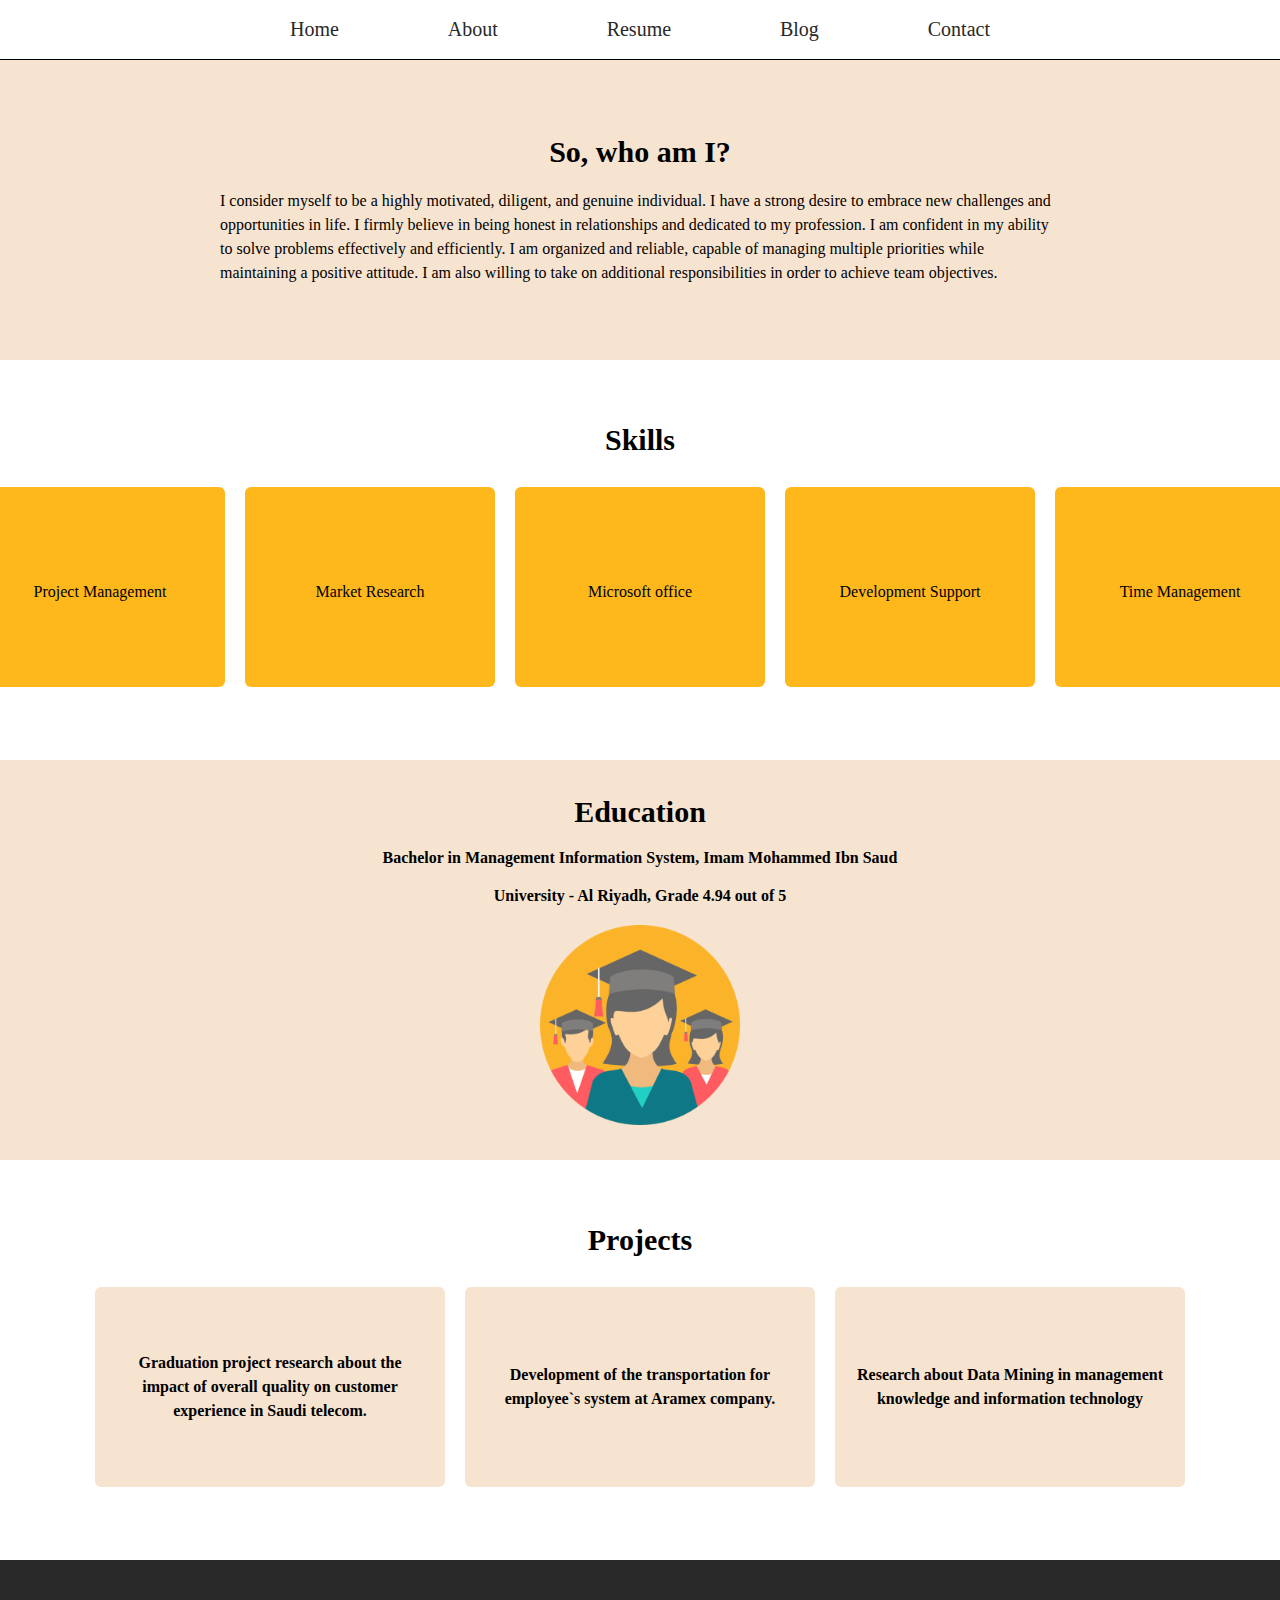
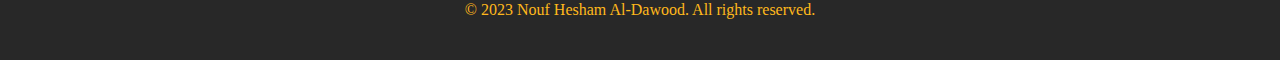
==== about.html @ 9828c7a6 "adding the project files" ====
<!DOCTYPE html>
<html lang="en">
  <head>
    <meta charset="UTF-8" />
    <meta name="viewport" content="width=device-width, initial-scale=1.0" />
    <title>about</title>
    <link rel="stylesheet" href="styles/about.css" />
    <link
      rel="stylesheet"
      href="https://cdnjs.cloudflare.com/ajax/libs/font-awesome/6.4.2/css/all.min.css"
      integrity="sha512-z3gLpd7yknf1YoNbCzqRKc4qyor8gaKU1qmn+CShxbuBusANI9QpRohGBreCFkKxLhei6S9CQXFEbbKuqLg0DA=="
      crossorigin="anonymous"
      referrerpolicy="no-referrer"
    />
  </head>
  <body>
    <nav class="nav-section">
      <ul>
        <li><a href="index.html">Home</a></li>
        <li><a href="about.html">About</a></li>
        <li><a href="#">Resume</a></li>
        <li><a href="#">Blog</a></li>
        <li><a href="#">Contact</a></li>
      </ul>
    </nav>
    <div class="info">
      <h2>So, who am I?</h2>
      <p>
        I consider myself to be a highly motivated, diligent, and genuine
        individual. I have a strong desire to embrace new challenges and
        opportunities in life. I firmly believe in being honest in relationships
        and dedicated to my profession. I am confident in my ability to solve
        problems effectively and efficiently. I am organized and reliable,
        capable of managing multiple priorities while maintaining a positive
        attitude. I am also willing to take on additional responsibilities in
        order to achieve team objectives.
      </p>
    </div>
    <div class="background">
      <h2>Skills</h2>
      <div class="skill-wrapper">
        <div class="skill-item">
          <i class="fa-solid fa-list-check"></i>
          <p>Project Management</p>
        </div>
        <div class="skill-item">
          <i class="fa-solid fa-shop"></i>
          <p>Market Research</p>
        </div>
        <div class="skill-item">
          <i class="fa-brands fa-microsoft"></i>
          <p>Microsoft office</p>
        </div>
        <div class="skill-item">
          <i class="fa-solid fa-window-restore"></i>
          <p>Development Support</p>
        </div>
        <div class="skill-item">
          <i class="fa-regular fa-hourglass-half"></i>
          <p>Time Management</p>
        </div>
      </div>
    </div>
    <div class="education">
      <h2>Education</h2>
      <p>Bachelor in Management Information System, Imam Mohammed Ibn Saud</p>
      <p>University - Al Riyadh, Grade 4.94 out of 5</p>
      <img src="/assets/graduation.png" alt="error" />
    </div>
    <div class="interests">
      <h2>Projects</h2>
      <div class="interests-wrapper">
        <div class="interests-item">
          <p>
            Graduation project research about the impact of overall quality on
            customer experience in Saudi telecom.
          </p>
        </div>
        <div class="interests-item">
          <p>
            Development of the transportation for employee`s system at Aramex
            company.
          </p>
        </div>
        <div class="interests-item">
          <p>
            Research about Data Mining in management knowledge and information
            technology
          </p>
        </div>
      </div>
    </div>
    <footer>
      <p>&copy; 2023 Nouf Hesham Al-Dawood. All rights reserved.</p>
    </footer>
  </body>
</html>
---- styles/about.css ----
* {
  box-sizing: border-box;
  margin: 0;
  padding: 0;
}

.nav-section {
  width: 100%;
  height: 60px;
  background-color: #ffffff;
  display: flex;
  flex-direction: row;
  justify-content: center;
  align-items: center;
  border-bottom: solid 0.5px black;
}

.nav-section ul {
  list-style: none;
  display: flex;
  flex-direction: row;
  width: 700px;
  justify-content: space-between;
}

.nav-section li a {
  text-decoration: none;
  font-size: 20px;
  color: #282828;
  font-weight: 200;
}

.nav-section li a:hover {
  transition: all 0.3s ease-in-out;
  background-color: #ffb81c;
  padding: 10px;
  border-radius: 8px;
}

.info {
  width: 100%;
  height: 300px;
  padding: 20px;
  display: flex;
  flex-direction: column;
  justify-content: center;
  align-items: center;
  background-color: rgb(247, 228, 208);
}

.info h2 {
  font-size: 30px;
  margin-bottom: 20px;
}

.info p {
  padding: 0 200px;
  line-height: 1.5;
}

.background {
  width: 100%;
  height: 400px;
  padding: 20px;
  display: flex;
  flex-direction: column;
  justify-content: center;
  align-items: center;
  background-color: white;
}

.background h2 {
  font-size: 30px;
  margin-bottom: 20px;
}

.background .skill-wrapper {
  display: flex;
  flex-direction: row;
  justify-content: space-around;
  align-items: center;
}

.skill-wrapper .skill-item {
  width: 250px;
  height: 200px;
  background-color: #ffb81c;
  margin: 10px;
  border-radius: 6px;
  display: flex;
  justify-content: center;
  align-items: center;
  flex-direction: column;
  gap: 10px;
}

.skill-item i {
  font-size: 30px;
}

.skill-item p {
  font-size: 16px;
}

.skill-item:hover {
  opacity: 0.8;
}

.education {
  width: 100%;
  height: 400px;
  padding: 20px;
  display: flex;
  flex-direction: column;
  justify-content: center;
  align-items: center;
  background-color: rgb(247, 228, 208);
}

.education h2 {
  font-size: 30px;
  margin-bottom: 20px;
}

.education p {
  font-weight: bold;
  margin-bottom: 20px;
}

.education img {
  width: 200px;
}

.interests {
  width: 100%;
  height: 400px;
  padding: 20px;
  display: flex;
  flex-direction: column;
  justify-content: center;
  align-items: center;
  background-color: white;
}

.interests h2 {
  font-size: 30px;
  margin-bottom: 20px;
}

.interests .interests-wrapper {
  display: flex;
  flex-direction: row;
  justify-content: space-around;
  align-items: center;
}

.interests-wrapper .interests-item {
  width: 350px;
  height: 200px;
  background-color: rgb(247, 228, 208);
  margin: 10px;
  border-radius: 6px;
  display: flex;
  flex-direction: column;
  text-align: center;
  justify-content: center;
  line-height: 1.5;
  font-weight: bold;
  padding: 0 20px;
}

footer {
  width: 100%;
  height: 100px;
  background-color:#282828;
  display: flex;
  justify-content: center;
  align-items: center;
  color: #ffb81c;
}
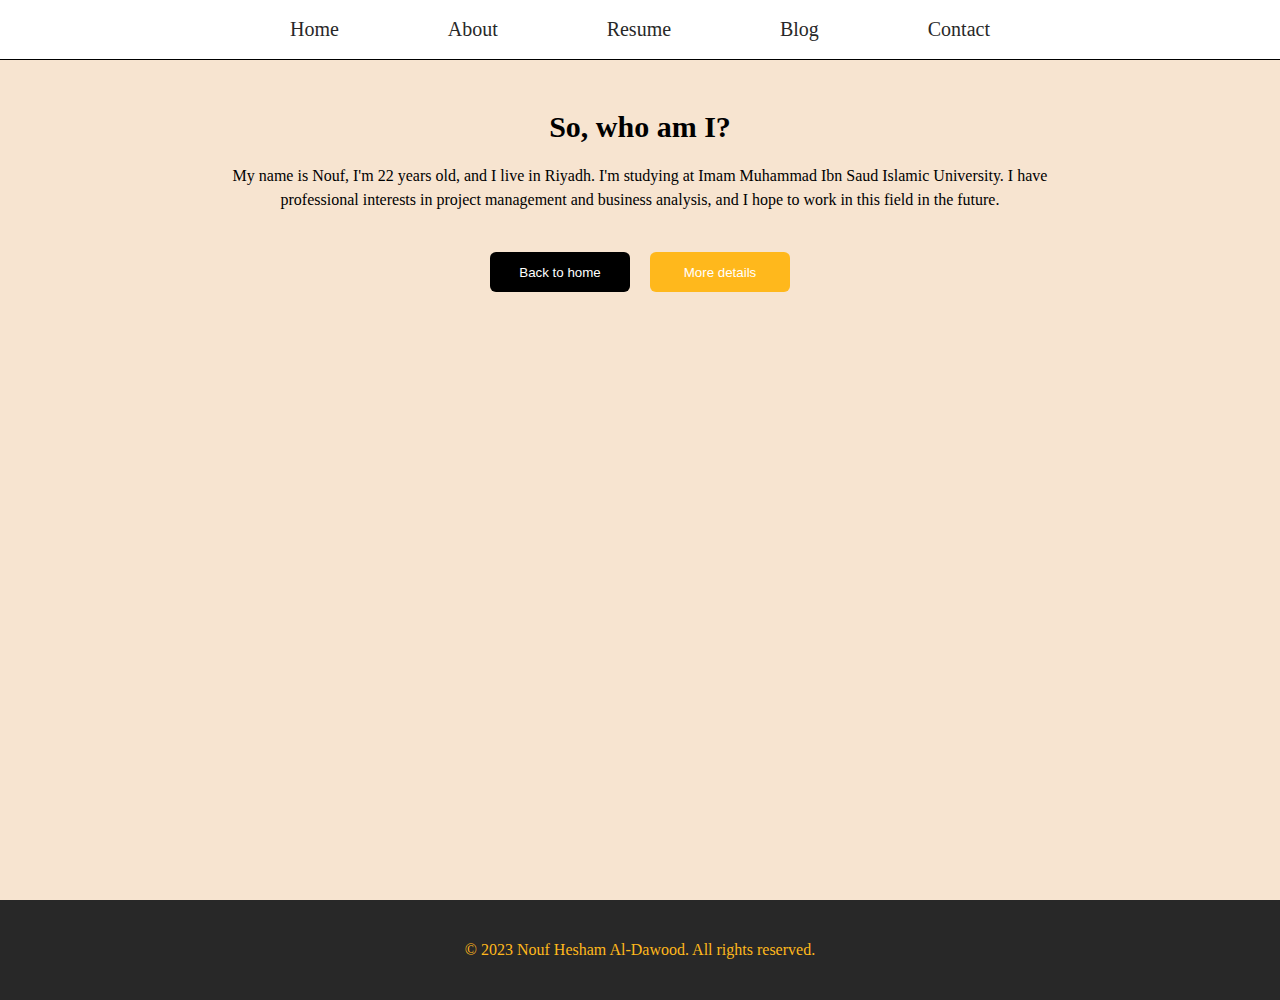
==== commit 35a33568: "adjusting the about page and adding initiallly the resume page" ====
--- a/about.html
+++ b/about.html
@@ -18,7 +18,7 @@
       <ul>
         <li><a href="index.html">Home</a></li>
         <li><a href="about.html">About</a></li>
-        <li><a href="#">Resume</a></li>
+        <li><a href="resume.html">Resume</a></li>
         <li><a href="#">Blog</a></li>
         <li><a href="#">Contact</a></li>
       </ul>
@@ -26,72 +26,19 @@
     <div class="info">
       <h2>So, who am I?</h2>
       <p>
-        I consider myself to be a highly motivated, diligent, and genuine
-        individual. I have a strong desire to embrace new challenges and
-        opportunities in life. I firmly believe in being honest in relationships
-        and dedicated to my profession. I am confident in my ability to solve
-        problems effectively and efficiently. I am organized and reliable,
-        capable of managing multiple priorities while maintaining a positive
-        attitude. I am also willing to take on additional responsibilities in
-        order to achieve team objectives.
+        My name is Nouf, I'm 22 years old, and I live in Riyadh. I'm studying at
+        Imam Muhammad Ibn Saud Islamic University. I have professional interests
+        in project management and business analysis, and I hope to work in this
+        field in the future.
       </p>
-    </div>
-    <div class="background">
-      <h2>Skills</h2>
-      <div class="skill-wrapper">
-        <div class="skill-item">
-          <i class="fa-solid fa-list-check"></i>
-          <p>Project Management</p>
-        </div>
-        <div class="skill-item">
-          <i class="fa-solid fa-shop"></i>
-          <p>Market Research</p>
-        </div>
-        <div class="skill-item">
-          <i class="fa-brands fa-microsoft"></i>
-          <p>Microsoft office</p>
-        </div>
-        <div class="skill-item">
-          <i class="fa-solid fa-window-restore"></i>
-          <p>Development Support</p>
-        </div>
-        <div class="skill-item">
-          <i class="fa-regular fa-hourglass-half"></i>
-          <p>Time Management</p>
-        </div>
-      </div>
-    </div>
-    <div class="education">
-      <h2>Education</h2>
-      <p>Bachelor in Management Information System, Imam Mohammed Ibn Saud</p>
-      <p>University - Al Riyadh, Grade 4.94 out of 5</p>
-      <img src="/assets/graduation.png" alt="error" />
-    </div>
-    <div class="interests">
-      <h2>Projects</h2>
-      <div class="interests-wrapper">
-        <div class="interests-item">
-          <p>
-            Graduation project research about the impact of overall quality on
-            customer experience in Saudi telecom.
-          </p>
-        </div>
-        <div class="interests-item">
-          <p>
-            Development of the transportation for employee`s system at Aramex
-            company.
-          </p>
-        </div>
-        <div class="interests-item">
-          <p>
-            Research about Data Mining in management knowledge and information
-            technology
-          </p>
-        </div>
+      <div class="buttons-section">
+        <button class="button-back">Back to home</button>
+        <button class="button-details">More details</button>
       </div>
     </div>
     <footer>
       <p>&copy; 2023 Nouf Hesham Al-Dawood. All rights reserved.</p>
     </footer>
+    <script src="./javascripts/about.js"></script>
   </body>
 </html>
--- a/styles/about.css
+++ b/styles/about.css
@@ -39,11 +39,10 @@
 
 .info {
   width: 100%;
-  height: 300px;
-  padding: 20px;
+  height: calc(100vh - 60px);
+  padding-top: 50px;
   display: flex;
   flex-direction: column;
-  justify-content: center;
   align-items: center;
   background-color: rgb(247, 228, 208);
 }
@@ -51,123 +50,54 @@
 .info h2 {
   font-size: 30px;
   margin-bottom: 20px;
+  text-align: center;
 }
 
 .info p {
   padding: 0 200px;
   line-height: 1.5;
-}
-
-.background {
-  width: 100%;
-  height: 400px;
-  padding: 20px;
-  display: flex;
-  flex-direction: column;
-  justify-content: center;
-  align-items: center;
-  background-color: white;
-}
-
-.background h2 {
-  font-size: 30px;
+  text-align: center;
   margin-bottom: 20px;
 }
 
-.background .skill-wrapper {
+.info .buttons-section {
   display: flex;
-  flex-direction: row;
-  justify-content: space-around;
   align-items: center;
+  justify-content: center;
+  gap: 20px;
 }
 
-.skill-wrapper .skill-item {
-  width: 250px;
-  height: 200px;
+.buttons-section .button-details {
   background-color: #ffb81c;
-  margin: 10px;
+  color: #ffffff;
+  width: 140px;
+  height: 40px;
+  border: none;
   border-radius: 6px;
-  display: flex;
-  justify-content: center;
-  align-items: center;
-  flex-direction: column;
-  gap: 10px;
+  margin-top: 20px;
+  cursor: pointer;
 }
 
-.skill-item i {
-  font-size: 30px;
+.button-details:hover {
+  opacity: 0.7;
 }
 
-.skill-item p {
-  font-size: 16px;
+
+.buttons-section .button-back {
+  background-color: black;
+  color: #ffffff;
+  width: 140px;
+  height: 40px;
+  border: none;
+  border-radius: 6px;
+  margin-top: 20px;
+  cursor: pointer;
 }
 
-.skill-item:hover {
-  opacity: 0.8;
+.button-back:hover {
+  opacity: 0.7;
 }
 
-.education {
-  width: 100%;
-  height: 400px;
-  padding: 20px;
-  display: flex;
-  flex-direction: column;
-  justify-content: center;
-  align-items: center;
-  background-color: rgb(247, 228, 208);
-}
-
-.education h2 {
-  font-size: 30px;
-  margin-bottom: 20px;
-}
-
-.education p {
-  font-weight: bold;
-  margin-bottom: 20px;
-}
-
-.education img {
-  width: 200px;
-}
-
-.interests {
-  width: 100%;
-  height: 400px;
-  padding: 20px;
-  display: flex;
-  flex-direction: column;
-  justify-content: center;
-  align-items: center;
-  background-color: white;
-}
-
-.interests h2 {
-  font-size: 30px;
-  margin-bottom: 20px;
-}
-
-.interests .interests-wrapper {
-  display: flex;
-  flex-direction: row;
-  justify-content: space-around;
-  align-items: center;
-}
-
-.interests-wrapper .interests-item {
-  width: 350px;
-  height: 200px;
-  background-color: rgb(247, 228, 208);
-  margin: 10px;
-  border-radius: 6px;
-  display: flex;
-  flex-direction: column;
-  text-align: center;
-  justify-content: center;
-  line-height: 1.5;
-  font-weight: bold;
-  padding: 0 20px;
-}
 
 footer {
   width: 100%;
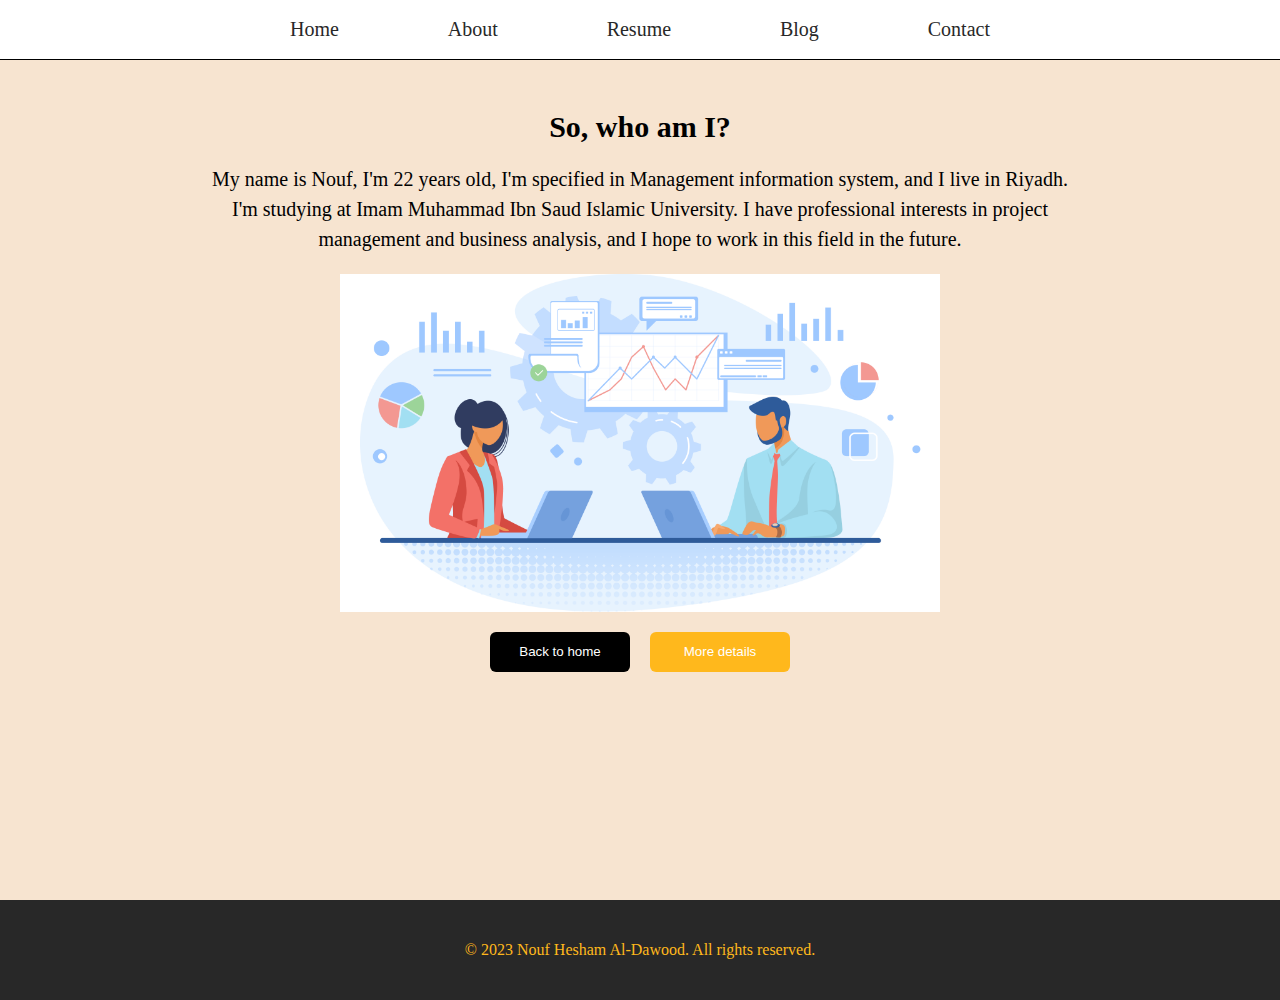
==== commit e20b8540: "resume page" ====
--- a/about.html
+++ b/about.html
@@ -26,11 +26,12 @@
     <div class="info">
       <h2>So, who am I?</h2>
       <p>
-        My name is Nouf, I'm 22 years old, and I live in Riyadh. I'm studying at
+        My name is Nouf, I'm 22 years old, I'm specified in Management information system,  and I live in Riyadh. I'm studying at
         Imam Muhammad Ibn Saud Islamic University. I have professional interests
         in project management and business analysis, and I hope to work in this
         field in the future.
       </p>
+      <img src="./assets/business.png" alt="error">
       <div class="buttons-section">
         <button class="button-back">Back to home</button>
         <button class="button-details">More details</button>
--- a/styles/about.css
+++ b/styles/about.css
@@ -58,6 +58,7 @@
   line-height: 1.5;
   text-align: center;
   margin-bottom: 20px;
+  font-size: 20px;
 }
 
 .info .buttons-section {
@@ -65,6 +66,11 @@
   align-items: center;
   justify-content: center;
   gap: 20px;
+}
+
+.info img {
+  width: 600px;
+  
 }
 
 .buttons-section .button-details {
